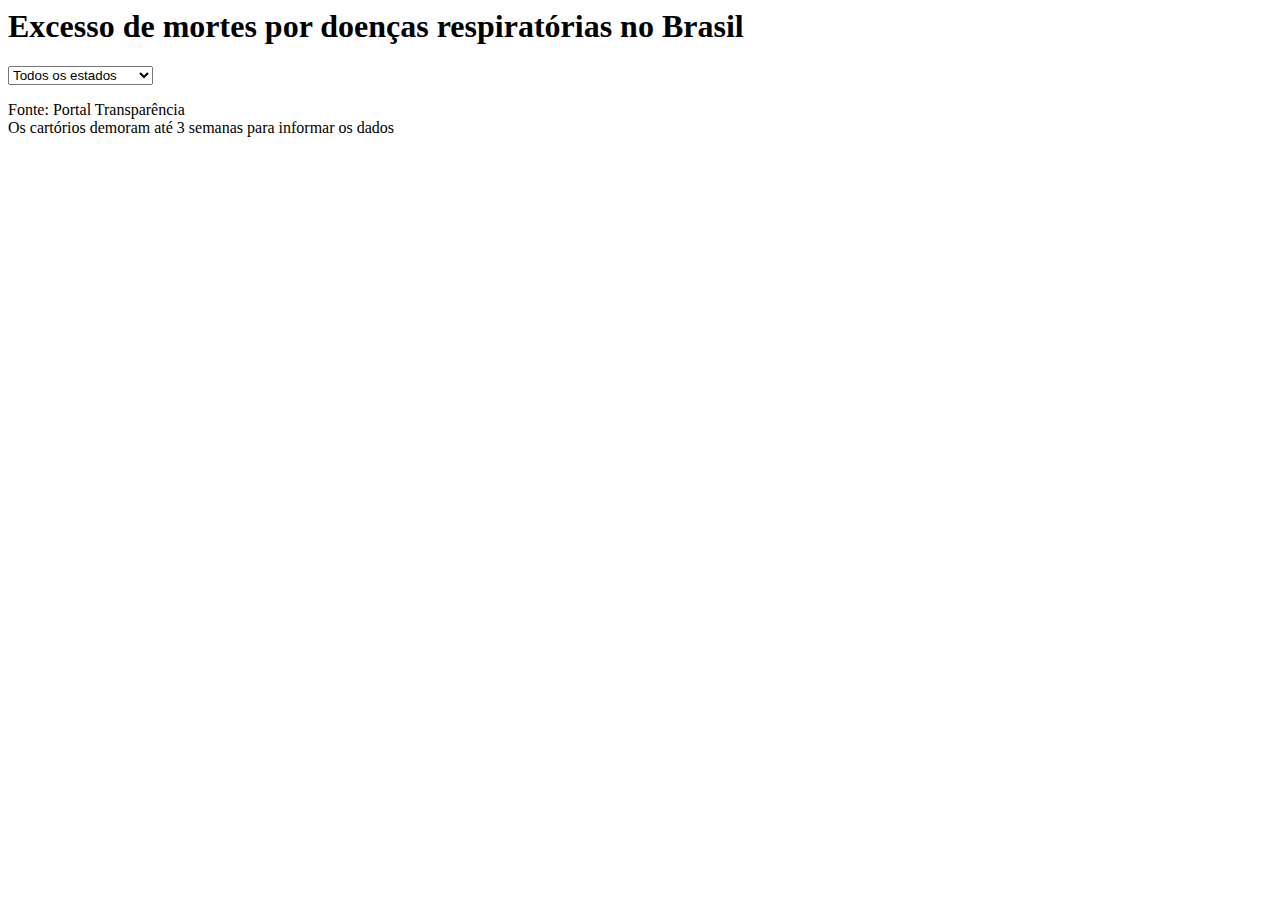
==== html/index.html @ 17ba113c "Add a dropdown to select the state" ====
<html>
  <head>
    <meta content="text/html;charset=utf-8" http-equiv="Content-Type">
    <meta content="utf-8" http-equiv="encoding">
    <link href="/style/c3.min.css" rel="stylesheet">
    <link href="/style/main.css" rel="stylesheet">
    <script src="/js/d3.min.js" charset="utf-8"></script>
    <script src="/js/c3.min.js"></script>
    <script src="/js/main.js"></script>
  </head>
  <body>
    <div id="main">
      <h1>
        Excesso de mortes por doenças respiratórias no Brasil
      </h1>
      <select id="state-selector">
        <option value="all">Todos os estados</option>
        <option value="ac">Acre</option>
        <option value="al">Alagoas</option>
        <option value="ap">Amapá</option>
        <option value="am">Amazonas</option>
        <option value="ba">Bahia</option>
        <option value="ce">Ceará</option>
        <option value="df">Distrito Federal</option>
        <option value="es">Espírito Santo</option>
        <option value="go">Goiás</option>
        <option value="ma">Maranhão</option>
        <option value="mt">Mato Grosso</option>
        <option value="ms">Mato Grosso do Sul</option>
        <option value="mg">Minas Gerais</option>
        <option value="pa">Pará</option>
        <option value="pb">Paraíba</option>
        <option value="pr">Paraná</option>
        <option value="pe">Pernambuco</option>
        <option value="pi">Piauí</option>
        <option value="rj">Rio de Janeiro</option>
        <option value="rn">Rio Grande do Norte</option>
        <option value="rs">Rio Grande do Sul</option>
        <option value="ro">Rondônia</option>
        <option value="rr">Roraima</option>
        <option value="sc">Santa Catarina</option>
        <option value="sp">São Paulo</option>
        <option value="se">Sergipe</option>
        <option value="to">Tocantins</option>
      </select>
      <div id="chart"></div>
      <p id="footer">
        Fonte: Portal Transparência
        <br/>
        Os cartórios demoram até 3 semanas para informar os dados
      </p>
    </div>
  </body>
</html>
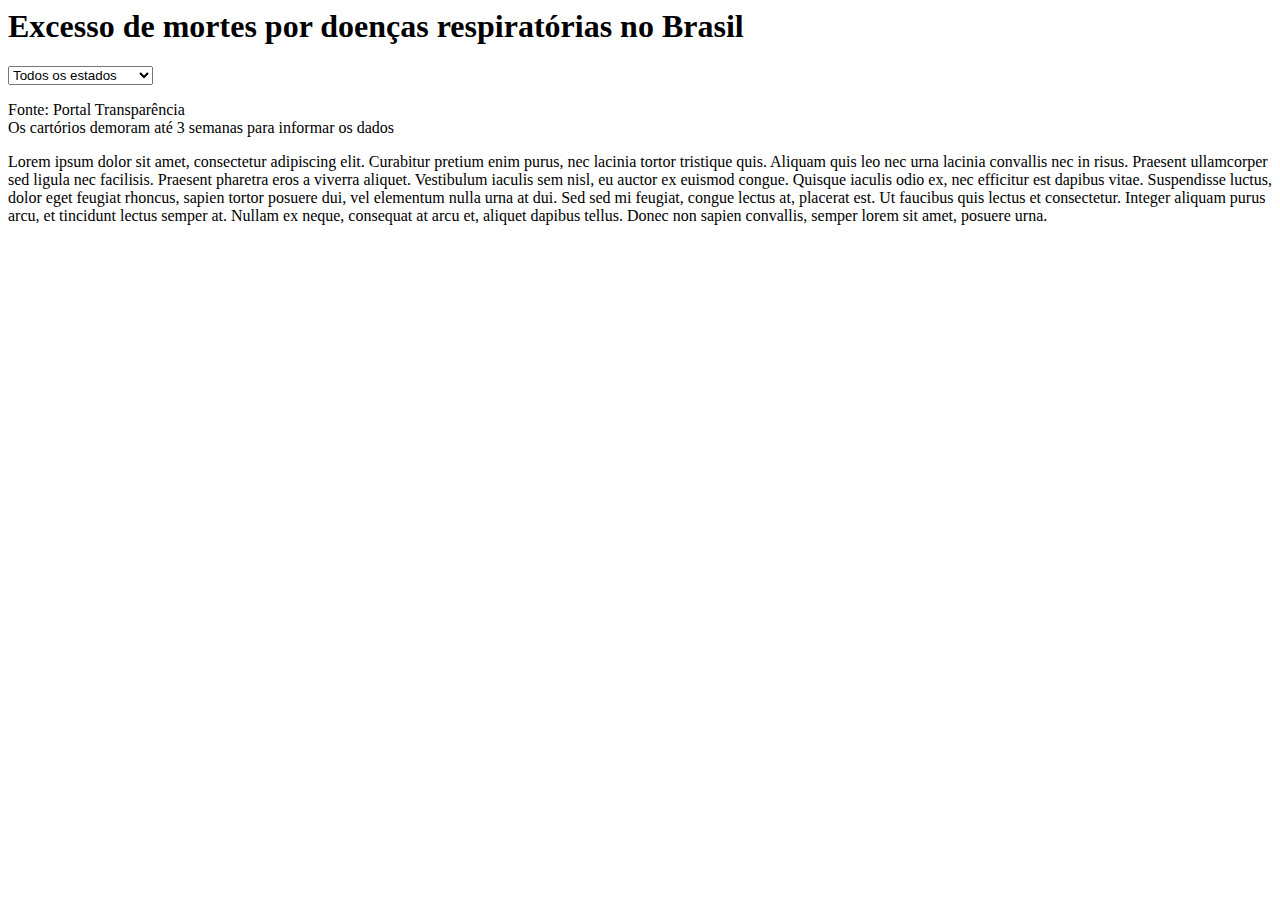
==== commit 5245e924: "Add placeholder text for explantion" ====
--- a/html/index.html
+++ b/html/index.html
@@ -49,6 +49,19 @@
         <br/>
         Os cartórios demoram até 3 semanas para informar os dados
       </p>
+      <p id="explanation">
+        Lorem ipsum dolor sit amet, consectetur adipiscing elit. Curabitur
+        pretium enim purus, nec lacinia tortor tristique quis. Aliquam quis leo
+        nec urna lacinia convallis nec in risus. Praesent ullamcorper sed ligula
+        nec facilisis. Praesent pharetra eros a viverra aliquet. Vestibulum
+        iaculis sem nisl, eu auctor ex euismod congue. Quisque iaculis odio ex,
+        nec efficitur est dapibus vitae. Suspendisse luctus, dolor eget feugiat
+        rhoncus, sapien tortor posuere dui, vel elementum nulla urna at dui. Sed
+        sed mi feugiat, congue lectus at, placerat est. Ut faucibus quis lectus
+        et consectetur. Integer aliquam purus arcu, et tincidunt lectus semper
+        at. Nullam ex neque, consequat at arcu et, aliquet dapibus tellus. Donec
+        non sapien convallis, semper lorem sit amet, posuere urna.
+      </p>
     </div>
   </body>
 </html>
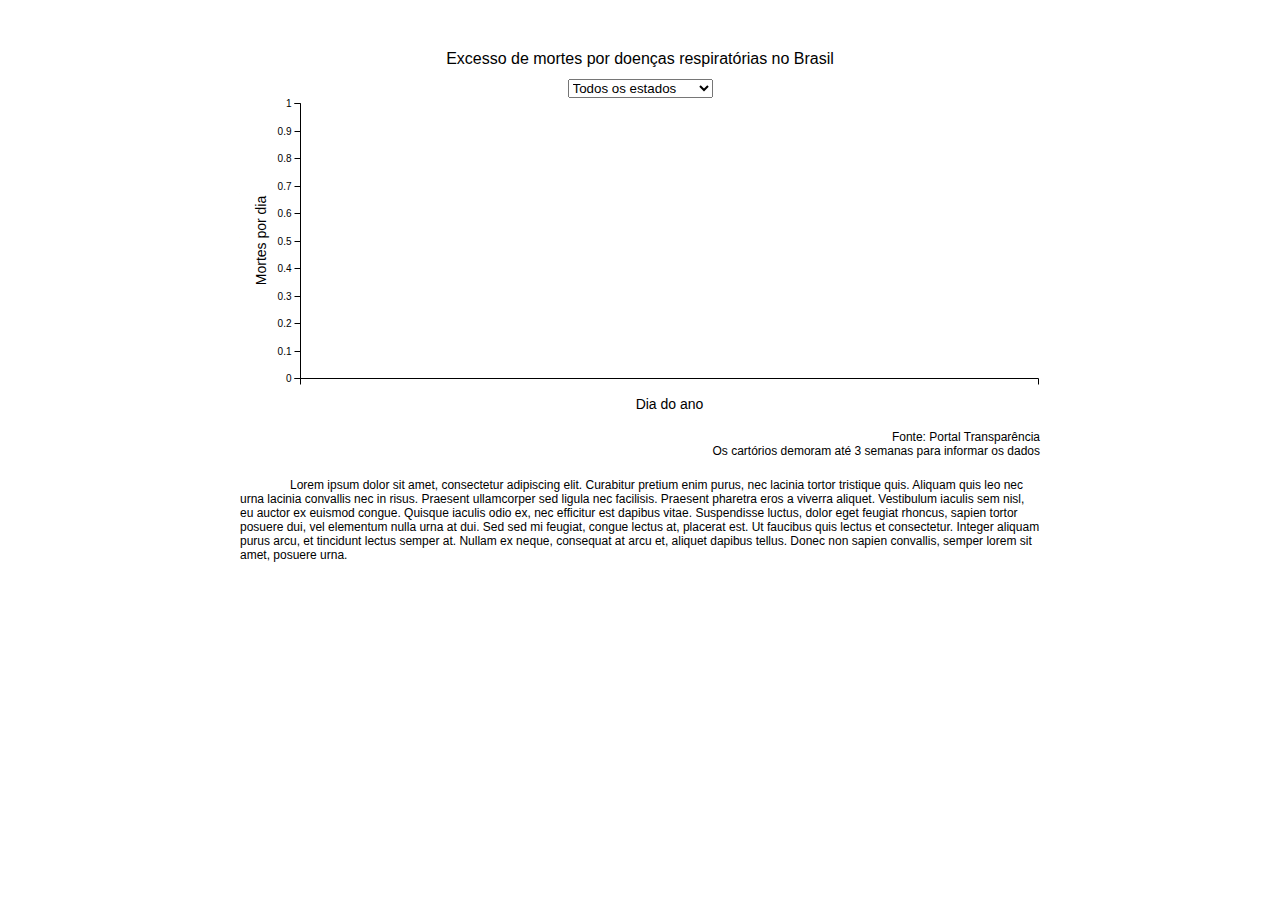
==== commit 3a72a985: "add /html to script sourcer" ====
--- a/html/index.html
+++ b/html/index.html
@@ -2,11 +2,11 @@
   <head>
     <meta content="text/html;charset=utf-8" http-equiv="Content-Type">
     <meta content="utf-8" http-equiv="encoding">
-    <link href="/style/c3.min.css" rel="stylesheet">
-    <link href="/style/main.css" rel="stylesheet">
-    <script src="/js/d3.min.js" charset="utf-8"></script>
-    <script src="/js/c3.min.js"></script>
-    <script src="/js/main.js"></script>
+    <link href="/html/style/c3.min.css" rel="stylesheet">
+    <link href="/html/style/main.css" rel="stylesheet">
+    <script src="/html/js/d3.min.js" charset="utf-8"></script>
+    <script src="/html/js/c3.min.js"></script>
+    <script src="/html/js/main.js"></script>
   </head>
   <body>
     <div id="main">
--- a/html/style/c3.min.css
+++ b/html/style/c3.min.css
@@ -0,0 +1 @@
+.c3 svg{font:10px sans-serif;-webkit-tap-highlight-color:transparent}.c3 line,.c3 path{fill:none;stroke:#000}.c3 text{-webkit-user-select:none;-moz-user-select:none;user-select:none}.c3-bars path,.c3-event-rect,.c3-legend-item-tile,.c3-xgrid-focus,.c3-ygrid{shape-rendering:crispEdges}.c3-chart-arc path{stroke:#fff}.c3-chart-arc rect{stroke:#fff;stroke-width:1}.c3-chart-arc text{fill:#fff;font-size:13px}.c3-grid line{stroke:#aaa}.c3-grid text{fill:#aaa}.c3-xgrid,.c3-ygrid{stroke-dasharray:3 3}.c3-text.c3-empty{fill:grey;font-size:2em}.c3-line{stroke-width:1px}.c3-circle{fill:currentColor}.c3-circle._expanded_{stroke-width:1px;stroke:#fff}.c3-selected-circle{fill:#fff;stroke-width:2px}.c3-bar{stroke-width:0}.c3-bar._expanded_{fill-opacity:1;fill-opacity:.75}.c3-target.c3-focused{opacity:1}.c3-target.c3-focused path.c3-line,.c3-target.c3-focused path.c3-step{stroke-width:2px}.c3-target.c3-defocused{opacity:.3!important}.c3-region{fill:#4682b4;fill-opacity:.1}.c3-region text{fill-opacity:1}.c3-brush .extent{fill-opacity:.1}.c3-legend-item{font-size:12px}.c3-legend-item-hidden{opacity:.15}.c3-legend-background{opacity:.75;fill:#fff;stroke:#d3d3d3;stroke-width:1}.c3-title{font:14px sans-serif}.c3-tooltip-container{z-index:10}.c3-tooltip{border-collapse:collapse;border-spacing:0;background-color:#fff;empty-cells:show;-webkit-box-shadow:7px 7px 12px -9px #777;-moz-box-shadow:7px 7px 12px -9px #777;box-shadow:7px 7px 12px -9px #777;opacity:.9}.c3-tooltip tr{border:1px solid #ccc}.c3-tooltip th{background-color:#aaa;font-size:14px;padding:2px 5px;text-align:left;color:#fff}.c3-tooltip td{font-size:13px;padding:3px 6px;background-color:#fff;border-left:1px dotted #999}.c3-tooltip td>span{display:inline-block;width:10px;height:10px;margin-right:6px}.c3-tooltip .value{text-align:right}.c3-area{stroke-width:0;opacity:.2}.c3-chart-arcs-title{dominant-baseline:middle;font-size:1.3em}.c3-chart-arcs .c3-chart-arcs-background{fill:#e0e0e0;stroke:#fff}.c3-chart-arcs .c3-chart-arcs-gauge-unit{fill:#000;font-size:16px}.c3-chart-arcs .c3-chart-arcs-gauge-max{fill:#777}.c3-chart-arcs .c3-chart-arcs-gauge-min{fill:#777}.c3-chart-arc .c3-gauge-value{fill:#000}.c3-chart-arc.c3-target g path{opacity:1}.c3-chart-arc.c3-target.c3-focused g path{opacity:1}.c3-drag-zoom.enabled{pointer-events:all!important;visibility:visible}.c3-drag-zoom.disabled{pointer-events:none!important;visibility:hidden}.c3-drag-zoom .extent{fill-opacity:.1}--- a/html/style/main.css
+++ b/html/style/main.css
@@ -0,0 +1,36 @@
+.c3-line {
+  stroke-width: 1.5px;
+}
+
+.c3-axis-x-label, .c3-axis-y-label {
+  font-size: 14px;
+}
+
+body {
+  font-family: Sans-serif;
+  font-size: 12px
+}
+
+#main {
+  max-width: 800px;
+  min-width: 310;
+  margin: 0 auto;
+  margin-top: 50px;
+  text-align: center;
+}
+
+h1 {
+  text-align: center;
+  font-size: 16px;
+  font-weight: normal;
+}
+
+#explanation {
+  margin-top: 20px;
+  text-align: left;
+  text-indent: 50px;
+}
+
+#footer {
+  text-align: right;
+}
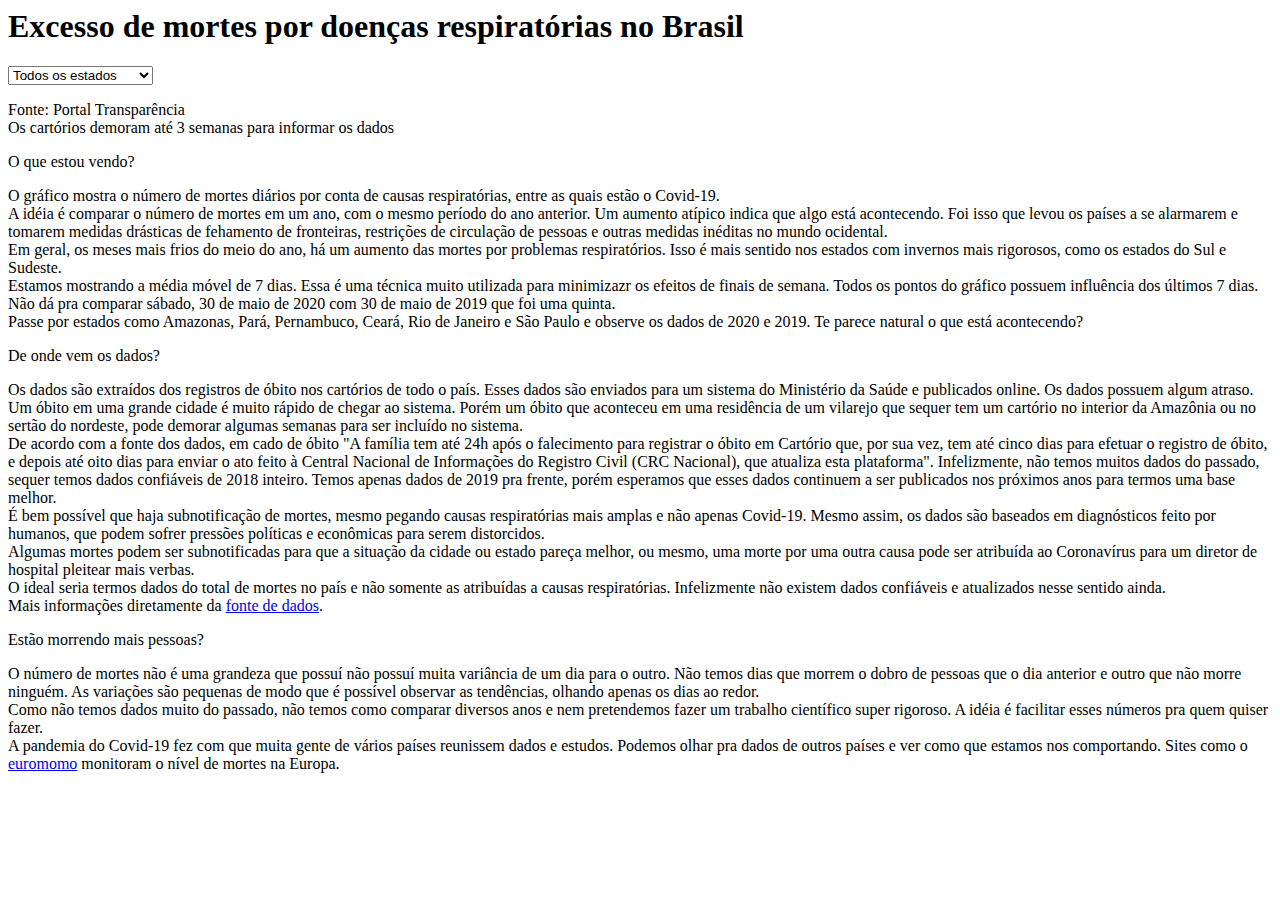
==== commit c2e07600: "Add first version of explanation" ====
--- a/html/index.html
+++ b/html/index.html
@@ -2,11 +2,11 @@
   <head>
     <meta content="text/html;charset=utf-8" http-equiv="Content-Type">
     <meta content="utf-8" http-equiv="encoding">
-    <link href="/html/style/c3.min.css" rel="stylesheet">
-    <link href="/html/style/main.css" rel="stylesheet">
-    <script src="/html/js/d3.min.js" charset="utf-8"></script>
-    <script src="/html/js/c3.min.js"></script>
-    <script src="/html/js/main.js"></script>
+    <link href="/style/c3.min.css" rel="stylesheet">
+    <link href="/style/main.css" rel="stylesheet">
+    <script src="/js/d3.min.js" charset="utf-8"></script>
+    <script src="/js/c3.min.js"></script>
+    <script src="/js/main.js"></script>
   </head>
   <body>
     <div id="main">
@@ -49,18 +49,36 @@
         <br/>
         Os cartórios demoram até 3 semanas para informar os dados
       </p>
+      <p id="explanation_title">
+        O que estou vendo?
+      </p>
       <p id="explanation">
-        Lorem ipsum dolor sit amet, consectetur adipiscing elit. Curabitur
-        pretium enim purus, nec lacinia tortor tristique quis. Aliquam quis leo
-        nec urna lacinia convallis nec in risus. Praesent ullamcorper sed ligula
-        nec facilisis. Praesent pharetra eros a viverra aliquet. Vestibulum
-        iaculis sem nisl, eu auctor ex euismod congue. Quisque iaculis odio ex,
-        nec efficitur est dapibus vitae. Suspendisse luctus, dolor eget feugiat
-        rhoncus, sapien tortor posuere dui, vel elementum nulla urna at dui. Sed
-        sed mi feugiat, congue lectus at, placerat est. Ut faucibus quis lectus
-        et consectetur. Integer aliquam purus arcu, et tincidunt lectus semper
-        at. Nullam ex neque, consequat at arcu et, aliquet dapibus tellus. Donec
-        non sapien convallis, semper lorem sit amet, posuere urna.
+        O gráfico mostra o número de mortes diários por conta de causas respiratórias, entre as quais estão o Covid-19.<br />
+        A idéia é comparar o número de mortes em um ano, com o mesmo período do ano anterior. Um aumento atípico indica que algo está acontecendo. Foi isso que levou os países a se alarmarem e tomarem medidas drásticas de fehamento de fronteiras, restrições de circulação de pessoas e outras medidas inéditas no mundo ocidental.<br />
+        Em geral, os meses mais frios do meio do ano, há um aumento das mortes por problemas respiratórios. Isso é mais sentido nos estados com invernos mais rigorosos, como os estados do Sul e Sudeste.<br />
+        Estamos mostrando a média móvel de 7 dias. Essa é uma técnica muito utilizada para minimizazr os efeitos de finais de semana. Todos os pontos do gráfico possuem influência dos últimos 7 dias. Não dá pra comparar sábado, 30 de maio de 2020 com 30 de maio de 2019 que foi uma quinta.<br />
+        Passe por estados como Amazonas, Pará, Pernambuco, Ceará, Rio de Janeiro e São Paulo e observe os dados de 2020 e 2019. Te parece natural o que está acontecendo?<br />
+      </p>
+      <p id="explanation_title">
+        De onde vem os dados?
+      </p>
+      <p id="explanation">
+        Os dados são extraídos dos registros de óbito nos cartórios de todo o país. Esses dados são enviados para um sistema do Ministério da Saúde e publicados online. Os dados possuem algum atraso. Um óbito em uma grande cidade é muito rápido de chegar ao sistema. Porém um óbito que aconteceu em uma residência de um vilarejo que sequer tem um cartório no interior da Amazônia ou no sertão do nordeste, pode demorar algumas semanas para ser incluído no sistema.<br />
+        De acordo com a fonte dos dados, em cado de óbito "A família tem até 24h após o falecimento para registrar o óbito em Cartório que, por sua vez, tem até cinco dias para efetuar o registro de óbito, e depois até oito dias para enviar o ato feito à Central Nacional de Informações do Registro Civil (CRC Nacional), que atualiza esta plataforma".
+        Infelizmente, não temos muitos dados do passado, sequer temos dados confiáveis de 2018 inteiro. Temos apenas dados de 2019 pra frente, porém esperamos que esses dados continuem a ser publicados nos próximos anos para termos uma base melhor.<br />
+        É bem possível que haja subnotificação de mortes, mesmo pegando causas respiratórias mais amplas e não apenas Covid-19. Mesmo assim, os dados são baseados em diagnósticos feito por humanos, que podem sofrer pressões políticas e econômicas para serem distorcidos.<br />
+        Algumas mortes podem ser subnotificadas para que a situação da cidade ou estado pareça melhor, ou mesmo, uma morte por uma outra causa pode ser atribuída ao Coronavírus para um diretor de hospital pleitear mais verbas.<br />
+        O ideal seria termos dados do total de mortes no país e não somente as atribuídas a causas respiratórias. Infelizmente não existem dados confiáveis e atualizados nesse sentido ainda.<br />
+        Mais informações diretamente da <a href="https://transparencia.registrocivil.org.br/especial-covid" target="_blank">fonte de dados</a>.
+      </p>
+      <p id="explanation_title">
+        Estão morrendo mais pessoas?
+      </p>
+      <p id="explanation">
+        O número de mortes não é uma grandeza que possuí não possuí muita variância de um dia para o outro. Não temos dias que morrem o dobro de pessoas que o dia anterior e outro que não morre ninguém. As variações são pequenas de modo que é possível observar as tendências, olhando apenas os dias ao redor.<br />
+        Como não temos dados muito do passado, não temos como comparar diversos anos e nem pretendemos fazer um trabalho científico super rigoroso. A idéia é facilitar esses números pra quem quiser fazer.<br />
+        A pandemia do Covid-19 fez com que muita gente de vários países reunissem dados e estudos. Podemos olhar pra dados de outros países e ver como que estamos nos comportando. Sites como o <a href="https://euromomo.eu" target="_blank">euromomo</a> monitoram o nível de mortes na Europa.<br />
+
       </p>
     </div>
   </body>
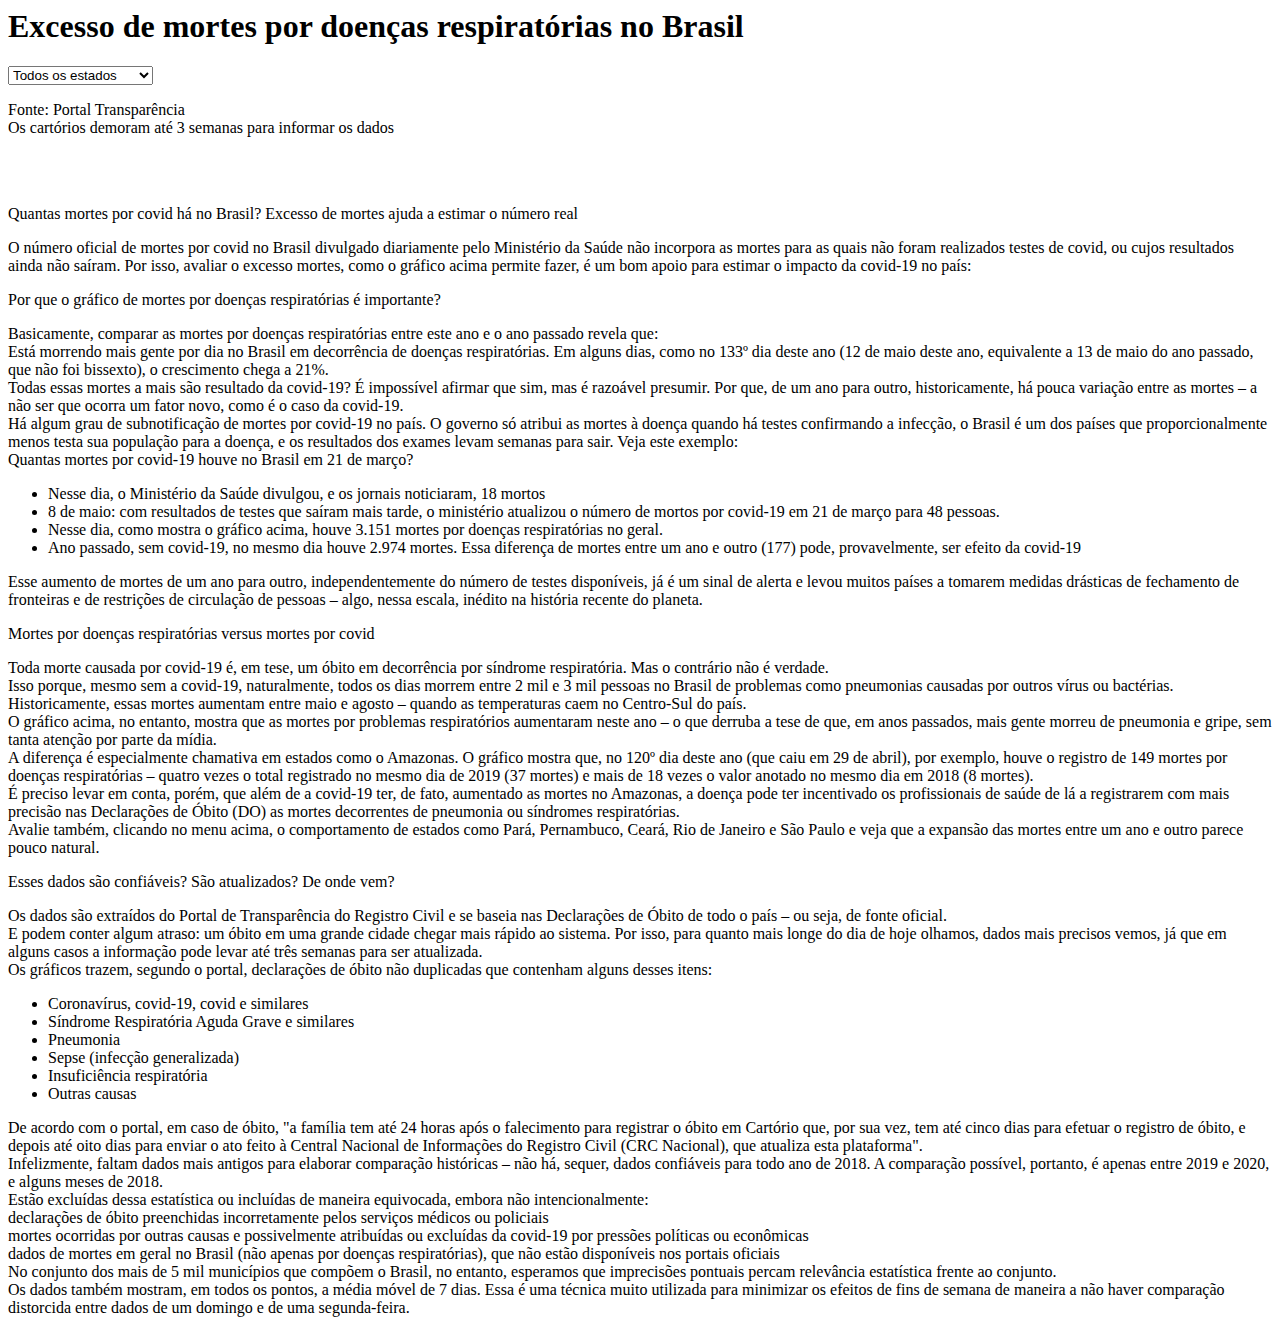
==== commit 9c81ce64: "add text" ====
--- a/html/index.html
+++ b/html/index.html
@@ -2,11 +2,11 @@
   <head>
     <meta content="text/html;charset=utf-8" http-equiv="Content-Type">
     <meta content="utf-8" http-equiv="encoding">
-    <link href="/style/c3.min.css" rel="stylesheet">
-    <link href="/style/main.css" rel="stylesheet">
-    <script src="/js/d3.min.js" charset="utf-8"></script>
-    <script src="/js/c3.min.js"></script>
-    <script src="/js/main.js"></script>
+    <link href="/covid/html/style/c3.min.css" rel="stylesheet">
+    <link href="/covid/html/style/main.css" rel="stylesheet">
+    <script src="/covid/html/js/d3.min.js" charset="utf-8"></script>
+    <script src="/covid/html/js/c3.min.js"></script>
+    <script src="/covid/html/js/main.js"></script>
   </head>
   <body>
     <div id="main">
@@ -49,37 +49,66 @@
         <br/>
         Os cartórios demoram até 3 semanas para informar os dados
       </p>
-      <p id="explanation_title">
-        O que estou vendo?
+      <br /><br />
+      <p class="explanation_title">
+        Quantas mortes por covid há no Brasil? Excesso de mortes ajuda a estimar o número real
       </p>
-      <p id="explanation">
-        O gráfico mostra o número de mortes diários por conta de causas respiratórias, entre as quais estão o Covid-19.<br />
-        A idéia é comparar o número de mortes em um ano, com o mesmo período do ano anterior. Um aumento atípico indica que algo está acontecendo. Foi isso que levou os países a se alarmarem e tomarem medidas drásticas de fehamento de fronteiras, restrições de circulação de pessoas e outras medidas inéditas no mundo ocidental.<br />
-        Em geral, os meses mais frios do meio do ano, há um aumento das mortes por problemas respiratórios. Isso é mais sentido nos estados com invernos mais rigorosos, como os estados do Sul e Sudeste.<br />
-        Estamos mostrando a média móvel de 7 dias. Essa é uma técnica muito utilizada para minimizazr os efeitos de finais de semana. Todos os pontos do gráfico possuem influência dos últimos 7 dias. Não dá pra comparar sábado, 30 de maio de 2020 com 30 de maio de 2019 que foi uma quinta.<br />
-        Passe por estados como Amazonas, Pará, Pernambuco, Ceará, Rio de Janeiro e São Paulo e observe os dados de 2020 e 2019. Te parece natural o que está acontecendo?<br />
+      <p class="explanation">
+        O número oficial de mortes por covid no Brasil divulgado diariamente pelo Ministério da Saúde não incorpora as mortes para as quais não foram realizados testes de covid, ou cujos resultados ainda não saíram. Por isso, avaliar o excesso mortes, como o gráfico acima permite fazer, é um bom apoio para estimar o impacto da covid-19 no país:<br />
       </p>
-      <p id="explanation_title">
-        De onde vem os dados?
+      <p class="explanation_title">
+        Por que o gráfico de mortes por doenças respiratórias é importante?
       </p>
-      <p id="explanation">
-        Os dados são extraídos dos registros de óbito nos cartórios de todo o país. Esses dados são enviados para um sistema do Ministério da Saúde e publicados online. Os dados possuem algum atraso. Um óbito em uma grande cidade é muito rápido de chegar ao sistema. Porém um óbito que aconteceu em uma residência de um vilarejo que sequer tem um cartório no interior da Amazônia ou no sertão do nordeste, pode demorar algumas semanas para ser incluído no sistema.<br />
-        De acordo com a fonte dos dados, em cado de óbito "A família tem até 24h após o falecimento para registrar o óbito em Cartório que, por sua vez, tem até cinco dias para efetuar o registro de óbito, e depois até oito dias para enviar o ato feito à Central Nacional de Informações do Registro Civil (CRC Nacional), que atualiza esta plataforma".
-        Infelizmente, não temos muitos dados do passado, sequer temos dados confiáveis de 2018 inteiro. Temos apenas dados de 2019 pra frente, porém esperamos que esses dados continuem a ser publicados nos próximos anos para termos uma base melhor.<br />
-        É bem possível que haja subnotificação de mortes, mesmo pegando causas respiratórias mais amplas e não apenas Covid-19. Mesmo assim, os dados são baseados em diagnósticos feito por humanos, que podem sofrer pressões políticas e econômicas para serem distorcidos.<br />
-        Algumas mortes podem ser subnotificadas para que a situação da cidade ou estado pareça melhor, ou mesmo, uma morte por uma outra causa pode ser atribuída ao Coronavírus para um diretor de hospital pleitear mais verbas.<br />
-        O ideal seria termos dados do total de mortes no país e não somente as atribuídas a causas respiratórias. Infelizmente não existem dados confiáveis e atualizados nesse sentido ainda.<br />
-        Mais informações diretamente da <a href="https://transparencia.registrocivil.org.br/especial-covid" target="_blank">fonte de dados</a>.
+      <p class="explanation">
+        Basicamente, comparar as mortes por doenças respiratórias entre este ano e o ano passado revela que:<br />
+        Está morrendo mais gente por dia no Brasil em decorrência de doenças respiratórias. Em alguns dias, como no 133º dia deste ano (12 de maio deste ano, equivalente a 13 de maio do ano passado, que não foi bissexto), o crescimento chega a 21%.<br />
+        Todas essas mortes a mais são resultado da covid-19? É impossível afirmar que sim, mas é razoável presumir. Por que, de um ano para outro, historicamente, há pouca variação entre as mortes – a não ser que ocorra um fator novo, como é o caso da covid-19.<br />
+        Há algum grau de subnotificação de mortes por covid-19 no país. O governo só atribui as mortes à doença quando há testes confirmando a infecção, o Brasil é um dos países que proporcionalmente menos testa sua população para a doença, e os resultados dos exames levam semanas para sair. Veja este exemplo:<br />
+        Quantas mortes por covid-19 houve no Brasil em 21 de março?<br />
+        <ul>
+          <li>Nesse dia, o Ministério da Saúde divulgou, e os jornais noticiaram, 18 mortos</li>
+          <li>8 de maio: com resultados de testes que saíram mais tarde, o ministério atualizou o número de mortos por covid-19 em 21 de março para 48 pessoas.</li>
+          <li>Nesse dia, como mostra o gráfico acima, houve 3.151 mortes por doenças respiratórias no geral.</li>
+          <li>Ano passado, sem covid-19, no mesmo dia houve 2.974 mortes. Essa diferença de mortes entre um ano e outro (177) pode, provavelmente, ser efeito da covid-19</li>
+        </ul>
+        Esse aumento de mortes de um ano para outro, independentemente do número de testes disponíveis, já é um sinal de alerta e levou muitos países a tomarem medidas drásticas de fechamento de fronteiras e de restrições de circulação de pessoas – algo, nessa escala, inédito na história recente do planeta.<br />
       </p>
-      <p id="explanation_title">
-        Estão morrendo mais pessoas?
+      <p class="explanation_title">
+        Mortes por doenças respiratórias versus mortes por covid
       </p>
-      <p id="explanation">
-        O número de mortes não é uma grandeza que possuí não possuí muita variância de um dia para o outro. Não temos dias que morrem o dobro de pessoas que o dia anterior e outro que não morre ninguém. As variações são pequenas de modo que é possível observar as tendências, olhando apenas os dias ao redor.<br />
-        Como não temos dados muito do passado, não temos como comparar diversos anos e nem pretendemos fazer um trabalho científico super rigoroso. A idéia é facilitar esses números pra quem quiser fazer.<br />
-        A pandemia do Covid-19 fez com que muita gente de vários países reunissem dados e estudos. Podemos olhar pra dados de outros países e ver como que estamos nos comportando. Sites como o <a href="https://euromomo.eu" target="_blank">euromomo</a> monitoram o nível de mortes na Europa.<br />
+      <p class="explanation">
+        Toda morte causada por covid-19 é, em tese, um óbito em decorrência por síndrome respiratória. Mas o contrário não é verdade.<br />
+        Isso porque, mesmo sem a covid-19, naturalmente, todos os dias morrem entre 2 mil e 3 mil pessoas no Brasil de problemas como pneumonias causadas por outros vírus ou bactérias. Historicamente, essas mortes aumentam entre maio e agosto – quando as temperaturas caem no Centro-Sul do país.<br />
+        O gráfico acima, no entanto, mostra que as mortes por problemas respiratórios aumentaram neste ano – o que derruba a tese de que, em anos passados, mais gente morreu de pneumonia e gripe, sem tanta atenção por parte da mídia.<br />
+        A diferença é especialmente chamativa em estados como o Amazonas. O gráfico mostra que, no 120º dia deste ano (que caiu em 29 de abril), por exemplo, houve o registro de 149 mortes por doenças respiratórias – quatro vezes o total registrado no mesmo dia de 2019 (37 mortes) e mais de 18 vezes o valor anotado no mesmo dia em 2018 (8 mortes).<br />
+        É preciso levar em conta, porém, que além de a covid-19 ter, de fato, aumentado as mortes no Amazonas, a doença pode ter incentivado os profissionais de saúde de lá a registrarem com mais precisão nas Declarações de Óbito (DO) as mortes decorrentes de pneumonia ou síndromes respiratórias.<br />
+        Avalie também, clicando no menu acima, o comportamento de estados como Pará, Pernambuco, Ceará, Rio de Janeiro e São Paulo e veja que a expansão das mortes entre um ano e outro parece pouco natural.<br />
+      </p>
+      <p class="explanation_title">
+        Esses dados são confiáveis? São atualizados? De onde vem?
+      </p>
+      <p class="explanation">
+        Os dados são extraídos do Portal de Transparência do Registro Civil e se baseia nas Declarações de Óbito de todo o país – ou seja, de fonte oficial.<br />
+        E podem conter algum atraso: um óbito em uma grande cidade chegar mais rápido ao sistema. Por isso, para quanto mais longe do dia de hoje olhamos, dados mais precisos vemos, já que em alguns casos a informação pode levar até três semanas para ser atualizada.<br />
+        Os gráficos trazem, segundo o portal, declarações de óbito não duplicadas que contenham alguns desses itens:<br />
+        <ul>
+          <li>Coronavírus, covid-19, covid e similares</li>
+          <li>Síndrome Respiratória Aguda Grave e similares</li>
+          <li>Pneumonia</li>
+          <li>Sepse (infecção generalizada)</li>
+          <li>Insuficiência respiratória</li>
+          <li>Outras causas</li>
+        </ul>
+        De acordo com o portal, em caso de óbito, "a família tem até 24 horas após o falecimento para registrar o óbito em Cartório que, por sua vez, tem até cinco dias para efetuar o registro de óbito, e depois até oito dias para enviar o ato feito à Central Nacional de Informações do Registro Civil (CRC Nacional), que atualiza esta plataforma".<br />
+        Infelizmente, faltam dados mais antigos para elaborar comparação históricas – não há, sequer, dados confiáveis para todo ano de 2018. A comparação possível, portanto, é apenas entre 2019 e 2020, e alguns meses de 2018.<br />
+        Estão excluídas dessa estatística ou incluídas de maneira equivocada, embora não intencionalmente:<br />
+        declarações de óbito preenchidas incorretamente pelos serviços médicos ou policiais<br />
+        mortes ocorridas por outras causas e possivelmente atribuídas ou excluídas da covid-19 por pressões políticas ou econômicas<br />
+        dados de mortes em geral no Brasil (não apenas por doenças respiratórias), que não estão disponíveis nos portais oficiais<br />
+        No conjunto dos mais de 5 mil municípios que compõem o Brasil, no entanto, esperamos que imprecisões pontuais percam relevância estatística frente ao conjunto.<br />
+        Os dados também mostram, em todos os pontos, a média móvel de 7 dias. Essa é uma técnica muito utilizada para minimizar os efeitos de fins de semana de maneira a não haver comparação distorcida entre dados de um domingo e de uma segunda-feira.<br />
+      </p>
 
-      </p>
     </div>
   </body>
 </html>
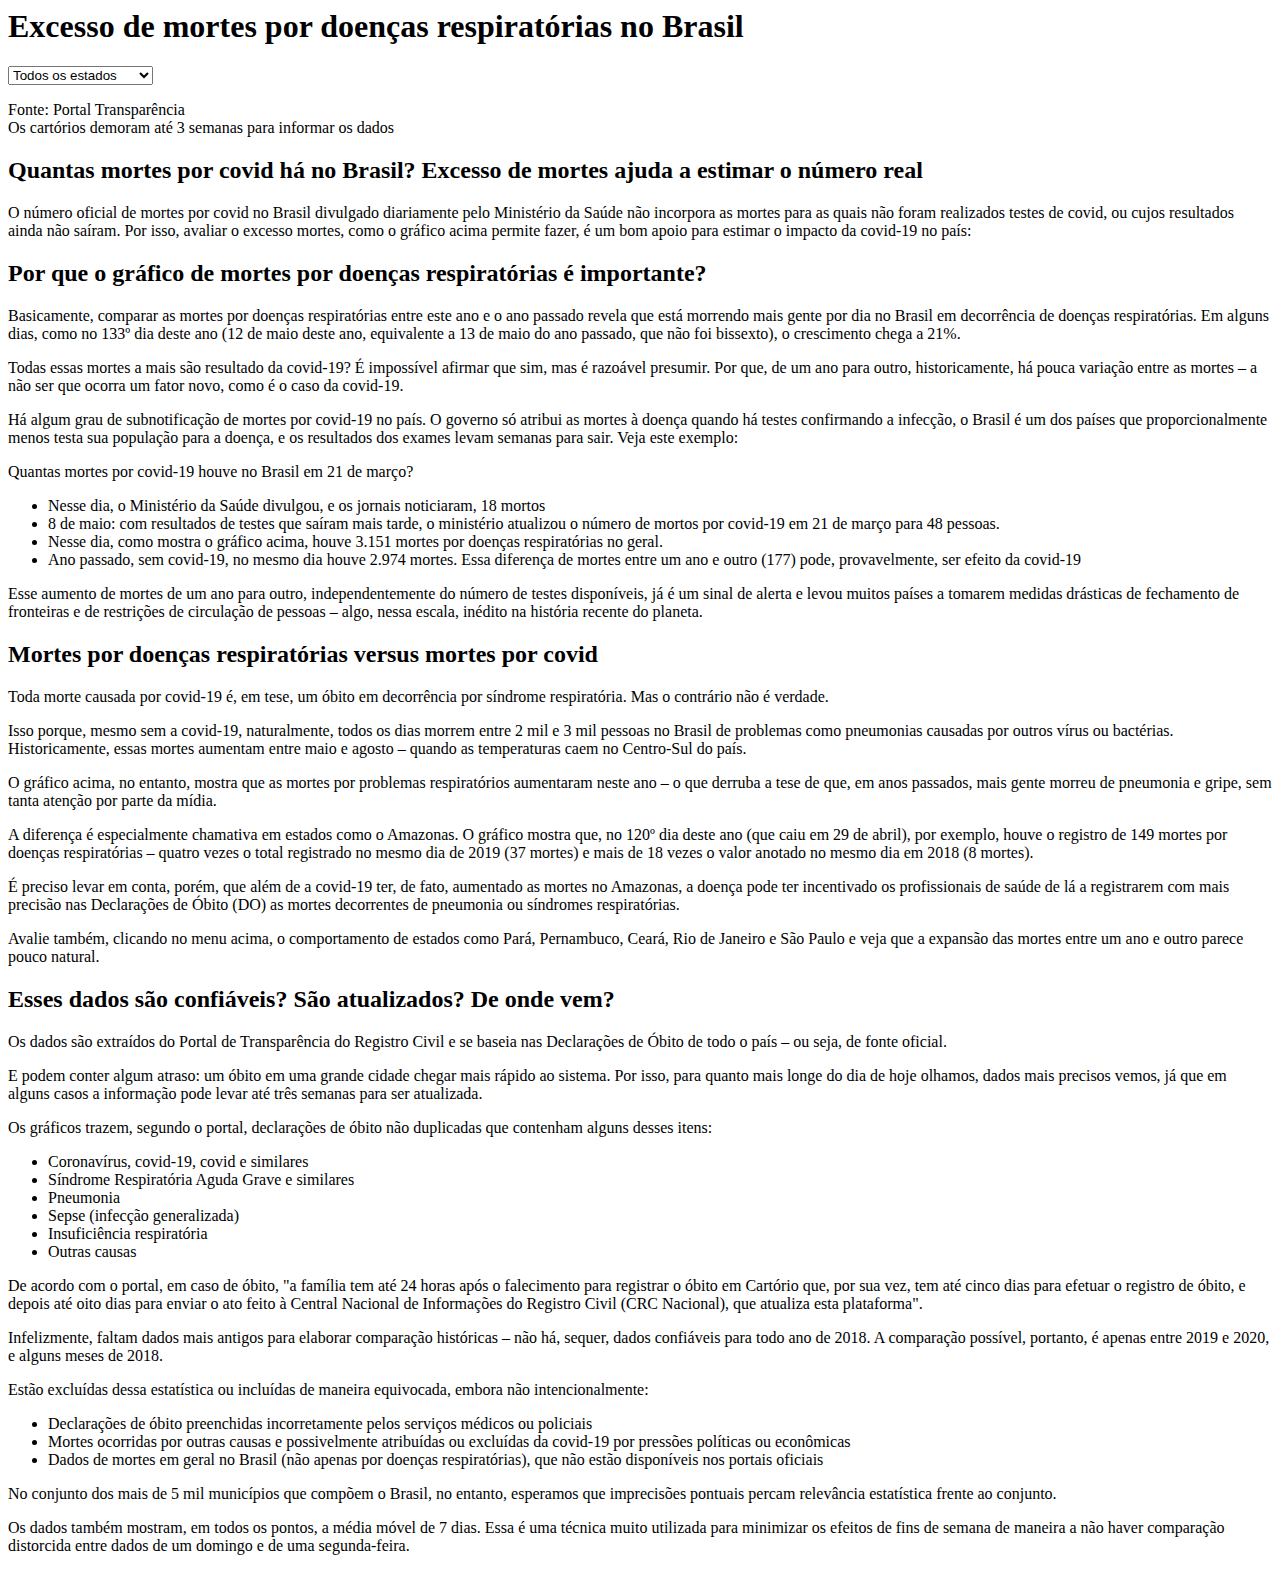
==== commit f4c1ce99: "Fix text formatting" ====
--- a/html/index.html
+++ b/html/index.html
@@ -49,48 +49,73 @@
         <br/>
         Os cartórios demoram até 3 semanas para informar os dados
       </p>
-      <br /><br />
-      <p class="explanation_title">
-        Quantas mortes por covid há no Brasil? Excesso de mortes ajuda a estimar o número real
-      </p>
-      <p class="explanation">
-        O número oficial de mortes por covid no Brasil divulgado diariamente pelo Ministério da Saúde não incorpora as mortes para as quais não foram realizados testes de covid, ou cujos resultados ainda não saíram. Por isso, avaliar o excesso mortes, como o gráfico acima permite fazer, é um bom apoio para estimar o impacto da covid-19 no país:<br />
-      </p>
-      <p class="explanation_title">
-        Por que o gráfico de mortes por doenças respiratórias é importante?
-      </p>
-      <p class="explanation">
-        Basicamente, comparar as mortes por doenças respiratórias entre este ano e o ano passado revela que:<br />
-        Está morrendo mais gente por dia no Brasil em decorrência de doenças respiratórias. Em alguns dias, como no 133º dia deste ano (12 de maio deste ano, equivalente a 13 de maio do ano passado, que não foi bissexto), o crescimento chega a 21%.<br />
-        Todas essas mortes a mais são resultado da covid-19? É impossível afirmar que sim, mas é razoável presumir. Por que, de um ano para outro, historicamente, há pouca variação entre as mortes – a não ser que ocorra um fator novo, como é o caso da covid-19.<br />
-        Há algum grau de subnotificação de mortes por covid-19 no país. O governo só atribui as mortes à doença quando há testes confirmando a infecção, o Brasil é um dos países que proporcionalmente menos testa sua população para a doença, e os resultados dos exames levam semanas para sair. Veja este exemplo:<br />
-        Quantas mortes por covid-19 houve no Brasil em 21 de março?<br />
+      <div id="text">
+        <h2>
+          Quantas mortes por covid há no Brasil? Excesso de mortes ajuda a estimar o número real
+        </h2>
+        <p>
+          O número oficial de mortes por covid no Brasil divulgado diariamente pelo Ministério da Saúde não incorpora as mortes para as quais não foram realizados testes de covid, ou cujos resultados ainda não saíram. Por isso, avaliar o excesso mortes, como o gráfico acima permite fazer, é um bom apoio para estimar o impacto da covid-19 no país:
+        </p>
+
+        <h2>
+          Por que o gráfico de mortes por doenças respiratórias é importante?
+        </h2>
+        <p>
+          Basicamente, comparar as mortes por doenças respiratórias entre este ano e o ano passado revela que está morrendo mais gente por dia no Brasil em decorrência de doenças respiratórias. Em alguns dias, como no 133º dia deste ano (12 de maio deste ano, equivalente a 13 de maio do ano passado, que não foi bissexto), o crescimento chega a 21%.
+        </p>
+        <p>
+          Todas essas mortes a mais são resultado da covid-19? É impossível afirmar que sim, mas é razoável presumir. Por que, de um ano para outro, historicamente, há pouca variação entre as mortes – a não ser que ocorra um fator novo, como é o caso da covid-19.
+        </p>
+        <p>
+          Há algum grau de subnotificação de mortes por covid-19 no país. O governo só atribui as mortes à doença quando há testes confirmando a infecção, o Brasil é um dos países que proporcionalmente menos testa sua população para a doença, e os resultados dos exames levam semanas para sair. Veja este exemplo:
+        </p>
+        <p>
+          Quantas mortes por covid-19 houve no Brasil em 21 de março?
+        </p>
         <ul>
           <li>Nesse dia, o Ministério da Saúde divulgou, e os jornais noticiaram, 18 mortos</li>
           <li>8 de maio: com resultados de testes que saíram mais tarde, o ministério atualizou o número de mortos por covid-19 em 21 de março para 48 pessoas.</li>
           <li>Nesse dia, como mostra o gráfico acima, houve 3.151 mortes por doenças respiratórias no geral.</li>
           <li>Ano passado, sem covid-19, no mesmo dia houve 2.974 mortes. Essa diferença de mortes entre um ano e outro (177) pode, provavelmente, ser efeito da covid-19</li>
         </ul>
-        Esse aumento de mortes de um ano para outro, independentemente do número de testes disponíveis, já é um sinal de alerta e levou muitos países a tomarem medidas drásticas de fechamento de fronteiras e de restrições de circulação de pessoas – algo, nessa escala, inédito na história recente do planeta.<br />
-      </p>
-      <p class="explanation_title">
-        Mortes por doenças respiratórias versus mortes por covid
-      </p>
-      <p class="explanation">
-        Toda morte causada por covid-19 é, em tese, um óbito em decorrência por síndrome respiratória. Mas o contrário não é verdade.<br />
-        Isso porque, mesmo sem a covid-19, naturalmente, todos os dias morrem entre 2 mil e 3 mil pessoas no Brasil de problemas como pneumonias causadas por outros vírus ou bactérias. Historicamente, essas mortes aumentam entre maio e agosto – quando as temperaturas caem no Centro-Sul do país.<br />
-        O gráfico acima, no entanto, mostra que as mortes por problemas respiratórios aumentaram neste ano – o que derruba a tese de que, em anos passados, mais gente morreu de pneumonia e gripe, sem tanta atenção por parte da mídia.<br />
-        A diferença é especialmente chamativa em estados como o Amazonas. O gráfico mostra que, no 120º dia deste ano (que caiu em 29 de abril), por exemplo, houve o registro de 149 mortes por doenças respiratórias – quatro vezes o total registrado no mesmo dia de 2019 (37 mortes) e mais de 18 vezes o valor anotado no mesmo dia em 2018 (8 mortes).<br />
-        É preciso levar em conta, porém, que além de a covid-19 ter, de fato, aumentado as mortes no Amazonas, a doença pode ter incentivado os profissionais de saúde de lá a registrarem com mais precisão nas Declarações de Óbito (DO) as mortes decorrentes de pneumonia ou síndromes respiratórias.<br />
-        Avalie também, clicando no menu acima, o comportamento de estados como Pará, Pernambuco, Ceará, Rio de Janeiro e São Paulo e veja que a expansão das mortes entre um ano e outro parece pouco natural.<br />
-      </p>
-      <p class="explanation_title">
-        Esses dados são confiáveis? São atualizados? De onde vem?
-      </p>
-      <p class="explanation">
-        Os dados são extraídos do Portal de Transparência do Registro Civil e se baseia nas Declarações de Óbito de todo o país – ou seja, de fonte oficial.<br />
-        E podem conter algum atraso: um óbito em uma grande cidade chegar mais rápido ao sistema. Por isso, para quanto mais longe do dia de hoje olhamos, dados mais precisos vemos, já que em alguns casos a informação pode levar até três semanas para ser atualizada.<br />
-        Os gráficos trazem, segundo o portal, declarações de óbito não duplicadas que contenham alguns desses itens:<br />
+        <p>
+          Esse aumento de mortes de um ano para outro, independentemente do número de testes disponíveis, já é um sinal de alerta e levou muitos países a tomarem medidas drásticas de fechamento de fronteiras e de restrições de circulação de pessoas – algo, nessa escala, inédito na história recente do planeta.
+        </p>
+
+        <h2>
+          Mortes por doenças respiratórias versus mortes por covid
+        </h2>
+        <p>
+          Toda morte causada por covid-19 é, em tese, um óbito em decorrência por síndrome respiratória. Mas o contrário não é verdade.
+        </p>
+        <p>
+          Isso porque, mesmo sem a covid-19, naturalmente, todos os dias morrem entre 2 mil e 3 mil pessoas no Brasil de problemas como pneumonias causadas por outros vírus ou bactérias. Historicamente, essas mortes aumentam entre maio e agosto – quando as temperaturas caem no Centro-Sul do país.
+        </p>
+        <p>
+          O gráfico acima, no entanto, mostra que as mortes por problemas respiratórios aumentaram neste ano – o que derruba a tese de que, em anos passados, mais gente morreu de pneumonia e gripe, sem tanta atenção por parte da mídia.
+        </p>
+        <p>
+          A diferença é especialmente chamativa em estados como o Amazonas. O gráfico mostra que, no 120º dia deste ano (que caiu em 29 de abril), por exemplo, houve o registro de 149 mortes por doenças respiratórias – quatro vezes o total registrado no mesmo dia de 2019 (37 mortes) e mais de 18 vezes o valor anotado no mesmo dia em 2018 (8 mortes).
+        </p>
+        <p>
+          É preciso levar em conta, porém, que além de a covid-19 ter, de fato, aumentado as mortes no Amazonas, a doença pode ter incentivado os profissionais de saúde de lá a registrarem com mais precisão nas Declarações de Óbito (DO) as mortes decorrentes de pneumonia ou síndromes respiratórias.
+        </p>
+        <p>
+          Avalie também, clicando no menu acima, o comportamento de estados como Pará, Pernambuco, Ceará, Rio de Janeiro e São Paulo e veja que a expansão das mortes entre um ano e outro parece pouco natural.
+        </p>
+
+        <h2>
+          Esses dados são confiáveis? São atualizados? De onde vem?
+        </h2>
+        <p>
+          Os dados são extraídos do Portal de Transparência do Registro Civil e se baseia nas Declarações de Óbito de todo o país – ou seja, de fonte oficial.
+        </p>
+        <p>
+          E podem conter algum atraso: um óbito em uma grande cidade chegar mais rápido ao sistema. Por isso, para quanto mais longe do dia de hoje olhamos, dados mais precisos vemos, já que em alguns casos a informação pode levar até três semanas para ser atualizada.
+        </p>
+        <p>
+          Os gráficos trazem, segundo o portal, declarações de óbito não duplicadas que contenham alguns desses itens:
+        </p>
         <ul>
           <li>Coronavírus, covid-19, covid e similares</li>
           <li>Síndrome Respiratória Aguda Grave e similares</li>
@@ -99,16 +124,28 @@
           <li>Insuficiência respiratória</li>
           <li>Outras causas</li>
         </ul>
-        De acordo com o portal, em caso de óbito, "a família tem até 24 horas após o falecimento para registrar o óbito em Cartório que, por sua vez, tem até cinco dias para efetuar o registro de óbito, e depois até oito dias para enviar o ato feito à Central Nacional de Informações do Registro Civil (CRC Nacional), que atualiza esta plataforma".<br />
-        Infelizmente, faltam dados mais antigos para elaborar comparação históricas – não há, sequer, dados confiáveis para todo ano de 2018. A comparação possível, portanto, é apenas entre 2019 e 2020, e alguns meses de 2018.<br />
-        Estão excluídas dessa estatística ou incluídas de maneira equivocada, embora não intencionalmente:<br />
-        declarações de óbito preenchidas incorretamente pelos serviços médicos ou policiais<br />
-        mortes ocorridas por outras causas e possivelmente atribuídas ou excluídas da covid-19 por pressões políticas ou econômicas<br />
-        dados de mortes em geral no Brasil (não apenas por doenças respiratórias), que não estão disponíveis nos portais oficiais<br />
-        No conjunto dos mais de 5 mil municípios que compõem o Brasil, no entanto, esperamos que imprecisões pontuais percam relevância estatística frente ao conjunto.<br />
-        Os dados também mostram, em todos os pontos, a média móvel de 7 dias. Essa é uma técnica muito utilizada para minimizar os efeitos de fins de semana de maneira a não haver comparação distorcida entre dados de um domingo e de uma segunda-feira.<br />
-      </p>
-
+        </p>
+        <p>
+          De acordo com o portal, em caso de óbito, "a família tem até 24 horas após o falecimento para registrar o óbito em Cartório que, por sua vez, tem até cinco dias para efetuar o registro de óbito, e depois até oito dias para enviar o ato feito à Central Nacional de Informações do Registro Civil (CRC Nacional), que atualiza esta plataforma".
+        </p>
+        <p>
+          Infelizmente, faltam dados mais antigos para elaborar comparação históricas – não há, sequer, dados confiáveis para todo ano de 2018. A comparação possível, portanto, é apenas entre 2019 e 2020, e alguns meses de 2018.
+        </p>
+        <p>
+          Estão excluídas dessa estatística ou incluídas de maneira equivocada, embora não intencionalmente:
+        </p>
+        <ul>
+          <li>Declarações de óbito preenchidas incorretamente pelos serviços médicos ou policiais</li>
+          <li>Mortes ocorridas por outras causas e possivelmente atribuídas ou excluídas da covid-19 por pressões políticas ou econômicas</li>
+          <li>Dados de mortes em geral no Brasil (não apenas por doenças respiratórias), que não estão disponíveis nos portais oficiais</li>
+        </ul>
+        <p>
+          No conjunto dos mais de 5 mil municípios que compõem o Brasil, no entanto, esperamos que imprecisões pontuais percam relevância estatística frente ao conjunto.
+        </p>
+        <p>
+          Os dados também mostram, em todos os pontos, a média móvel de 7 dias. Essa é uma técnica muito utilizada para minimizar os efeitos de fins de semana de maneira a não haver comparação distorcida entre dados de um domingo e de uma segunda-feira.
+        </p>
+      </div>
     </div>
   </body>
 </html>
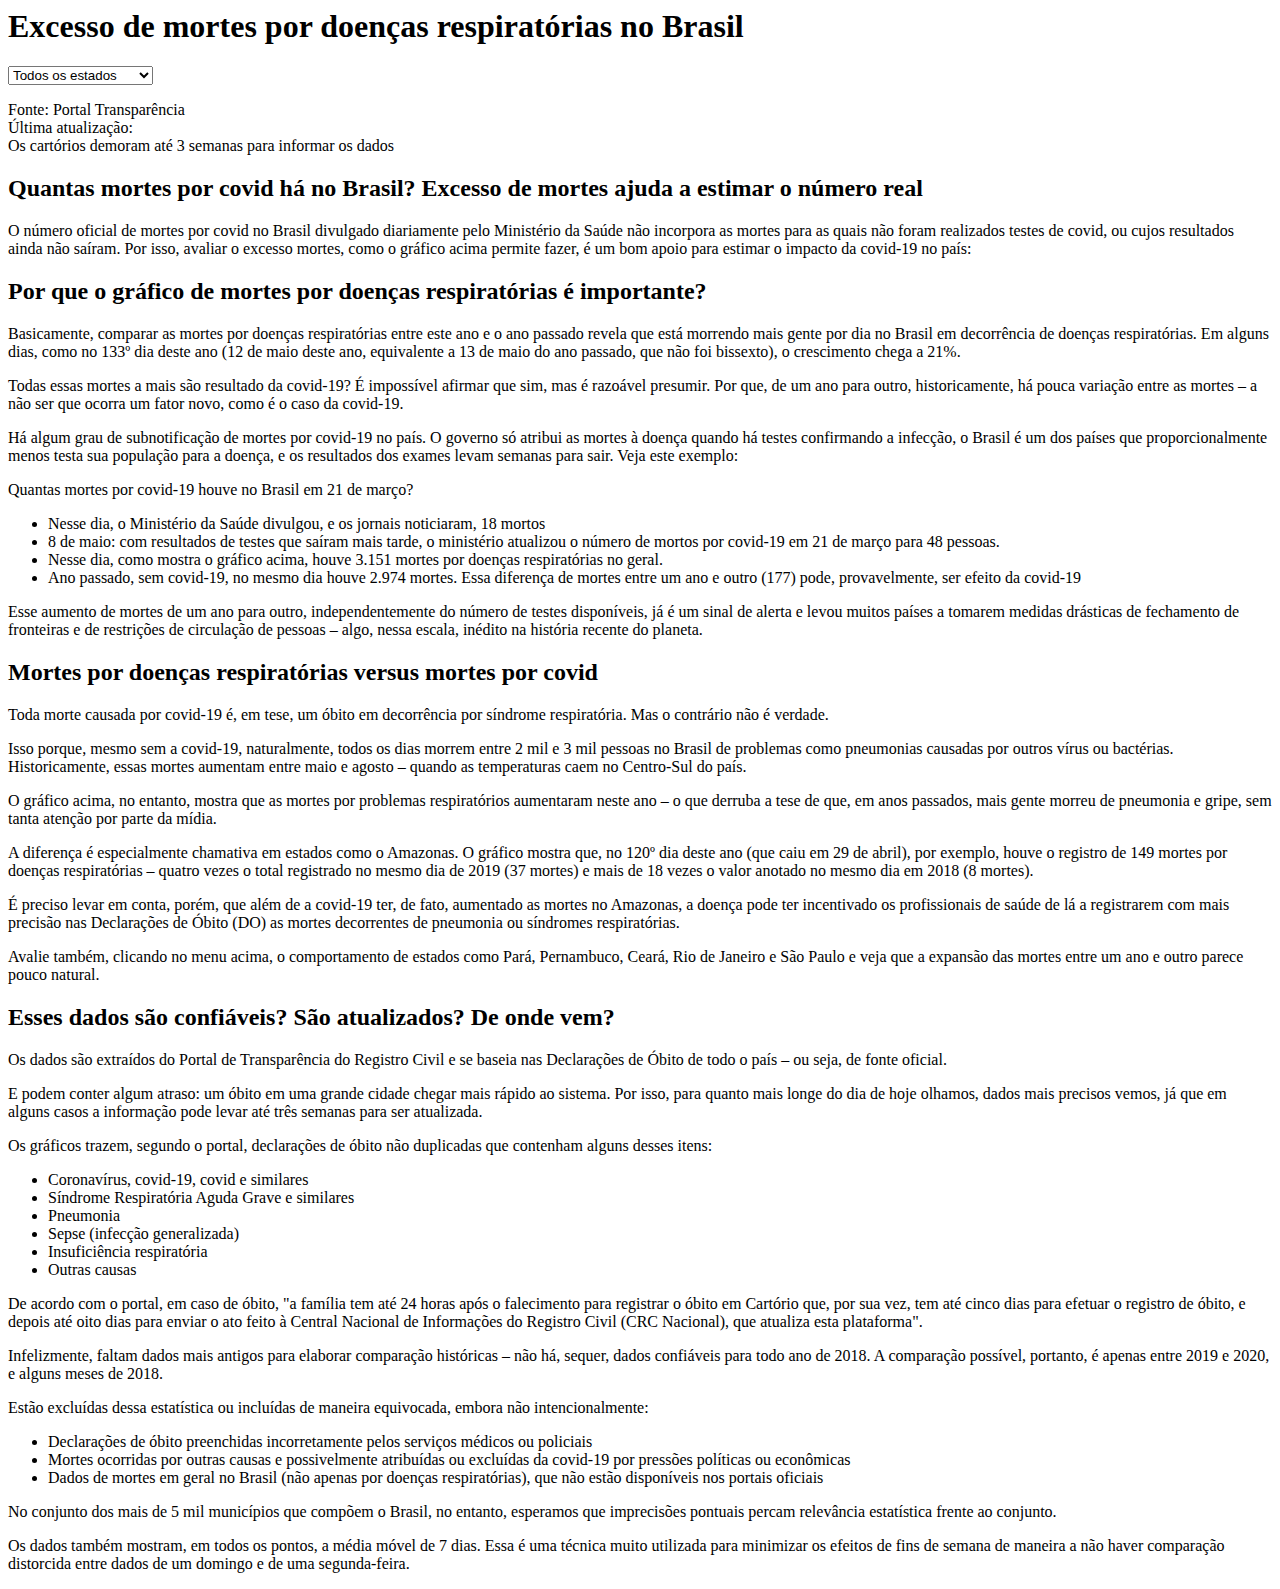
==== commit d01f7082: "Add last updated information" ====
--- a/html/index.html
+++ b/html/index.html
@@ -46,6 +46,8 @@
       <div id="chart"></div>
       <p id="footer">
         Fonte: Portal Transparência
+        <br />
+        Última atualização: <span id='last-update'></span>
         <br/>
         Os cartórios demoram até 3 semanas para informar os dados
       </p>
